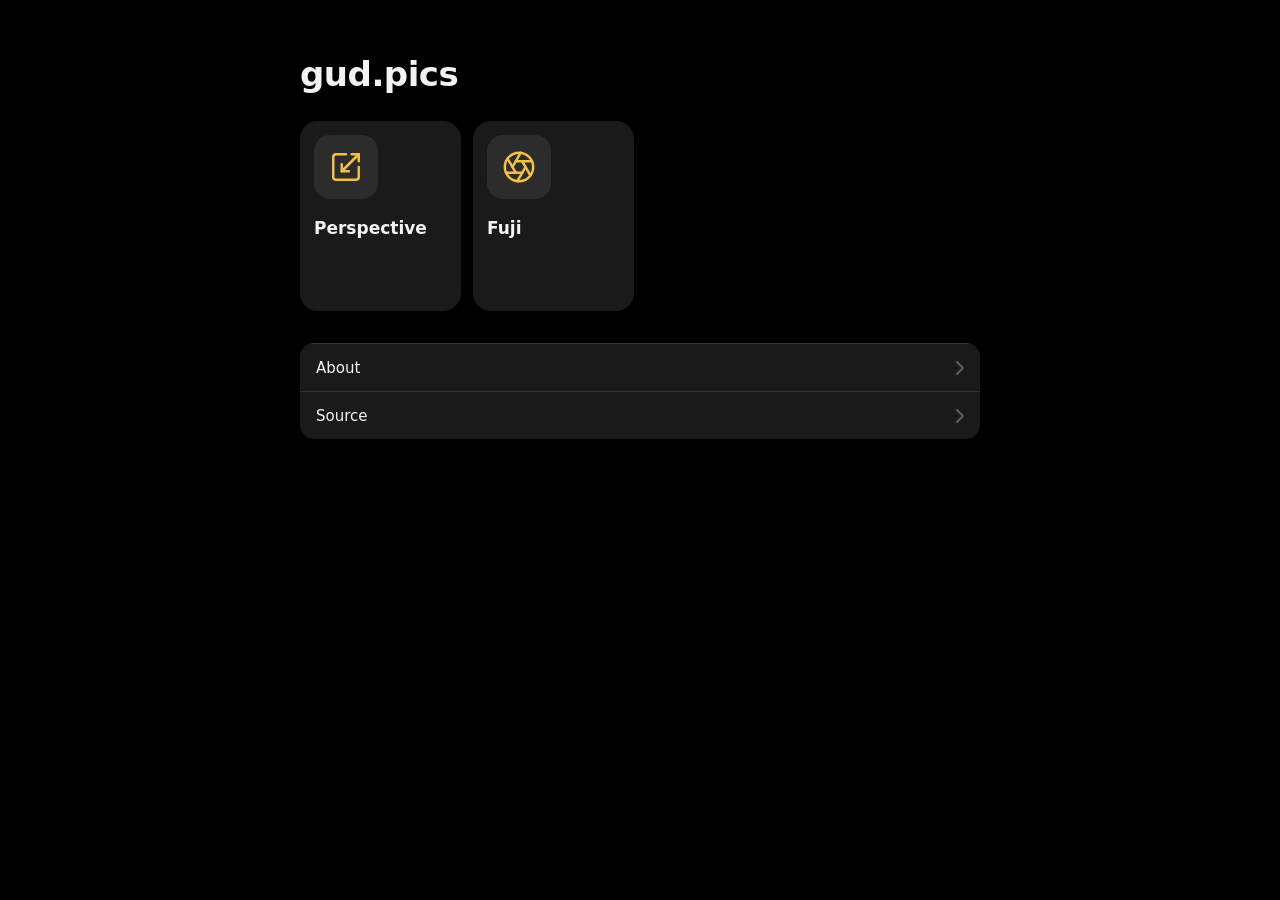
==== index.html @ 095ccbcb "Lucide glyphs for tool tiles and empty states" ====
<!doctype html>
<html lang="en">
<head>
  <meta charset="utf-8">
  <meta name="viewport" content="width=device-width, initial-scale=1, viewport-fit=cover">
  <script src="./viewport.js"></script>
  <meta name="theme-color" content="#000000">
  <meta name="description" content="Photo tools that run on your phone. Nothing is uploaded.">
  <meta name="apple-mobile-web-app-capable" content="yes">
  <meta name="mobile-web-app-capable" content="yes">
  <meta name="apple-mobile-web-app-status-bar-style" content="black-translucent">
  <meta name="apple-mobile-web-app-title" content="gud.pics">
  <link rel="manifest" href="./manifest.webmanifest">
  <link rel="icon" href="./assets/icon.svg" type="image/svg+xml">
  <link rel="apple-touch-icon" href="./assets/icon-192.png">
  <link rel="stylesheet" href="./style.css">
  <title>gud.pics</title>
</head>
<body>
  <main class="home">
    <h1 class="home-title">gud.pics</h1>

    <ul class="tools">
      <li>
        <a class="tool-card" href="./perspective">
          <span class="tool-glyph"><svg viewBox="0 0 24 24" fill="none" stroke="currentColor" stroke-width="1.75" stroke-linecap="round" stroke-linejoin="round" aria-hidden="true"><path d="M12 3H5a2 2 0 0 0-2 2v14a2 2 0 0 0 2 2h14a2 2 0 0 0 2-2v-7"/><path d="M14 15H9v-5"/><path d="M16 3h5v5"/><path d="M21 3 9 15"/></svg></span>
          <h2>Perspective</h2>
        </a>
      </li>
      <li>
        <a class="tool-card" href="./fuji">
          <span class="tool-glyph"><svg viewBox="0 0 24 24" fill="none" stroke="currentColor" stroke-width="1.75" stroke-linecap="round" stroke-linejoin="round" aria-hidden="true"><circle cx="12" cy="12" r="10"/><path d="m14.31 8 5.74 9.94"/><path d="M9.69 8h11.48"/><path d="m7.38 12 5.74-9.94"/><path d="M9.69 16 3.95 6.06"/><path d="M14.31 16H2.83"/><path d="m16.62 12-5.74 9.94"/></svg></span>
          <h2>Fuji</h2>
        </a>
      </li>
    </ul>

    <section class="list" aria-label="App">
      <div class="rows">
        <button class="row" id="install" hidden>Install<svg class="chev" width="8" height="14" viewBox="0 0 8 14" aria-hidden="true"><path d="M1 1l6 6-6 6" fill="none" stroke="currentColor" stroke-width="2" stroke-linecap="round" stroke-linejoin="round"/></svg></button>
        <button class="row" id="install-ios" hidden>Add to Home Screen<svg class="chev" width="8" height="14" viewBox="0 0 8 14" aria-hidden="true"><path d="M1 1l6 6-6 6" fill="none" stroke="currentColor" stroke-width="2" stroke-linecap="round" stroke-linejoin="round"/></svg></button>
        <button class="row" id="about">About<svg class="chev" width="8" height="14" viewBox="0 0 8 14" aria-hidden="true"><path d="M1 1l6 6-6 6" fill="none" stroke="currentColor" stroke-width="2" stroke-linecap="round" stroke-linejoin="round"/></svg></button>
        <a class="row" href="https://github.com/FelineStateMachine/gudpics" target="_blank" rel="noopener">Source<svg class="chev" width="8" height="14" viewBox="0 0 8 14" aria-hidden="true"><path d="M1 1l6 6-6 6" fill="none" stroke="currentColor" stroke-width="2" stroke-linecap="round" stroke-linejoin="round"/></svg></a>
      </div>
    </section>
  </main>

  <dialog id="info" class="sheet" aria-labelledby="info-title">
    <div class="sheet-body" tabindex="-1" autofocus>
      <div class="grabber"></div>
      <div class="sheet-head"><h2 id="info-title">About</h2><button class="sheet-close" id="close-info">Done</button></div>
      <p>Runs on your device. Nothing is uploaded. <span id="offline-status"></span></p>
      <p>Perspective: JPEG and PNG, up to 4 MP and 2560 px. Saved copies drop EXIF and color profiles.</p>
      <p>Fuji: RAF files are developed at half size. The film simulation looks are LUTs fitted from a Fujifilm camera's own output and approximate the camera, they are not Fujifilm's rendering.</p>
      <h3>Install</h3>
      <p id="install-help">iPhone: Safari, Share, Add to Home Screen. Android: Install app.</p>
      <h3>Credits</h3>
      <p>Built on darktable's perspective code and LibRaw, compiled to WebAssembly, with film simulation LUTs by Bastian Bechtold. Independent, not affiliated with darktable, LibRaw or Fujifilm.</p>
      <div class="links"><a href="https://github.com/FelineStateMachine/gudpics" target="_blank" rel="noopener">Source</a><a href="./NOTICE.md">Notice</a><a href="./LICENSES/AGPL-3.0.txt">AGPL</a><a href="./LICENSES/GPL-3.0.txt">GPL</a></div>
    </div>
  </dialog>

  <script type="module" src="./home.mjs"></script>
</body>
</html>
---- style.css ----
/* SPDX-License-Identifier: AGPL-3.0-or-later */

:root {
  color-scheme: dark;
  --bg: #000;
  --surface: #1a1a1a;
  --surface-2: #2c2c2c;
  --hairline: rgba(255,255,255,.12);
  --label: #f2f2f2;
  --label-2: #9b9b9b;
  --label-3: #5e5e5e;
  --tint: #f0c04a;
  --tint-ink: #1a1400;
  --danger: #ff6b5c;
  --track: rgba(255,255,255,.22);
  --radius: 14px;
  --nav-h: 48px;
  --safe-top: env(safe-area-inset-top, 0px);
  --safe-bottom: env(safe-area-inset-bottom, 0px);
  --safe-left: env(safe-area-inset-left, 0px);
  --safe-right: env(safe-area-inset-right, 0px);
  font-family: -apple-system, system-ui, "SF Pro Text", "Segoe UI", Roboto, sans-serif;
  font-size: 15px;
  line-height: 1.35;
  color: var(--label);
  background: var(--bg);
  font-synthesis: none;
  -webkit-text-size-adjust: 100%;
  text-size-adjust: 100%;
  -webkit-font-smoothing: antialiased;
}
* { box-sizing: border-box; }
html, body { margin: 0; height: 100%; background: var(--bg); overscroll-behavior: none; }
body { -webkit-tap-highlight-color: transparent; touch-action: manipulation; }
button, input, select { font: inherit; color: inherit; }
button { background: none; border: 0; padding: 0; margin: 0; cursor: pointer; border-radius: 8px; }
button:disabled { cursor: default; }
a { color: var(--tint); text-decoration: none; }
:focus-visible { outline: 2px solid var(--tint); outline-offset: 2px; }
[hidden] { display: none !important; }
svg { display: block; }
h1, h2, h3, p { margin: 0; }

/* ---------- Landing ---------- */

.home {
  min-height: 100%;
  padding: calc(var(--safe-top) + 24px) calc(var(--safe-right) + 20px) calc(var(--safe-bottom) + 32px) calc(var(--safe-left) + 20px);
  max-width: 720px;
  margin: 0 auto;
}
.home-title { font-size: 34px; font-weight: 700; letter-spacing: -.5px; line-height: 1.1; }
.home-lede { color: var(--label-2); margin-top: 6px; font-size: 15px; max-width: 32em; }
.tools {
  list-style: none; padding: 0;
  margin: 28px 0 0;
  display: grid;
  grid-template-columns: repeat(auto-fill, minmax(150px, 1fr));
  gap: 12px;
}
.tool-card {
  display: block;
  color: inherit;
  background: var(--surface);
  border-radius: 18px;
  padding: 14px 14px 16px;
  min-height: 190px;
  transition: transform .12s, background .12s;
}
.tool-card:active { transform: scale(.97); background: var(--surface-2); }
.tool-glyph { display: grid; place-items: center; width: 64px; height: 64px; border-radius: 16px; background: var(--surface-2); color: var(--tint); margin-bottom: 18px; }
.tool-glyph svg { width: 34px; height: 34px; }
.tool-card h2 { font-size: 17px; font-weight: 600; }
.tool-card p { font-size: 13px; color: var(--label-2); margin-top: 3px; }

.list { margin-top: 32px; }
.list-title { font-size: 13px; color: var(--label-2); padding: 0 4px 8px; }
.rows { background: var(--surface); border-radius: var(--radius); overflow: hidden; }
.row {
  display: flex; align-items: center; gap: 12px;
  width: 100%; min-height: 48px; padding: 0 16px;
  text-align: left; border-radius: 0;
  color: var(--label);
}
.row + .row { border-top: 1px solid var(--hairline); }
.rows .row:focus-visible { outline-offset: -3px; }
.row:active { background: var(--surface-2); }
.row .chev { margin-left: auto; color: var(--label-3); flex: none; }
.row-note { padding: 10px 4px 0; font-size: 12px; color: var(--label-3); }

/* ---------- Tool shell ---------- */

.tool-body { position: fixed; inset: 0; overflow: hidden; }
.tool {
  height: 100dvh;
  display: flex; flex-direction: column;
  padding-left: var(--safe-left); padding-right: var(--safe-right);
}
.nav {
  flex: none;
  height: calc(var(--nav-h) + var(--safe-top));
  padding-top: var(--safe-top);
  display: grid; grid-template-columns: 1fr auto 1fr; align-items: center;
  background: var(--surface);
}
.nav-title { text-align: center; font-size: 17px; font-weight: 600; }
.nav-btn {
  display: inline-flex; align-items: center; gap: 2px;
  height: var(--nav-h); padding: 0 14px;
  font-size: 17px; color: var(--tint);
}
.nav-btn:last-child { justify-self: end; }
.nav-btn:disabled { color: var(--label-3); }
.nav-btn:active:not(:disabled) { opacity: .5; }


.stage {
  flex: 1 1 0; min-height: 0; position: relative;
  display: flex; align-items: center; justify-content: center;
  background: var(--bg);
  -webkit-touch-callout: none; user-select: none; -webkit-user-select: none;
  touch-action: none;
}
.canvas-wrap { position: relative; max-width: 100%; max-height: 100%; display: flex; }
#canvas { display: block; max-width: 100%; max-height: 100%; width: auto; height: auto; object-fit: contain; }
#overlay { position: absolute; inset: 0; width: 100%; height: 100%; pointer-events: none; }
.tool[data-state="empty"] .canvas-wrap { display: none; }

.empty {
  position: absolute; inset: 16px;
  display: flex; flex-direction: column; align-items: center; justify-content: center; gap: 18px;
  border: 2px dashed var(--label-3); border-radius: 20px;
  color: var(--label-3);
  transition: border-color .15s, background .15s, color .15s;
}
.empty .plus { color: var(--tint); }
.empty:active, .empty.over { border-color: var(--tint); background: rgba(240,192,74,.06); color: var(--label-2); }
.empty:disabled { opacity: .4; }
.tool:not([data-state="empty"]) .empty { display: none; }

.hud { position: absolute; left: 12px; right: 12px; bottom: 12px; display: flex; align-items: center; justify-content: flex-end; gap: 10px; pointer-events: none; }
.tool[data-state="empty"] .hud { display: none; }
.compare {
  pointer-events: auto;
  width: 40px; height: 40px; border-radius: 50%;
  display: grid; place-items: center;
  background: rgba(20,20,20,.72); backdrop-filter: blur(10px); -webkit-backdrop-filter: blur(10px);
}
.compare[aria-pressed="true"] { background: var(--tint); color: var(--tint-ink); }
.compare:disabled { opacity: .35; }

.busy { position: absolute; inset: 0; display: grid; place-items: center; background: rgba(0,0,0,.45); }
.spinner { width: 24px; height: 24px; border: 2.5px solid rgba(255,255,255,.2); border-top-color: #fff; border-radius: 50%; animation: spin .8s linear infinite; }
@keyframes spin { to { transform: rotate(360deg); } }

/* ---------- Control panel ---------- */

.panel {
  flex: none;
  background: var(--surface);
  padding: 8px 16px calc(var(--safe-bottom) + 6px);
  display: flex; flex-direction: column; gap: 6px;
}
.toast {
  position: absolute; top: 12px; left: 50%; transform: translateX(-50%);
  max-width: calc(100% - 32px); padding: 8px 14px; border-radius: 10px;
  background: rgba(20,20,20,.85); backdrop-filter: blur(10px); -webkit-backdrop-filter: blur(10px);
  font-size: 13px; font-weight: 500; text-align: center; pointer-events: none;
}
.toast.error { color: var(--danger); }
.chip {
  pointer-events: auto; display: inline-flex; align-items: center; gap: 6px;
  height: 32px; padding: 0 12px; border-radius: 16px;
  background: rgba(20,20,20,.72); backdrop-filter: blur(10px); -webkit-backdrop-filter: blur(10px);
  font-size: 13px; font-weight: 500; color: var(--label); font-variant-numeric: tabular-nums;
}
.chip:active { opacity: .6; }
.tool:not([data-state="detected"]) .chip { display: none; }
.hud .chip { margin-right: auto; }

.primary {
  height: 48px; border-radius: 12px;
  background: var(--tint); color: var(--tint-ink);
  font-size: 16px; font-weight: 600;
  display: flex; align-items: center; justify-content: center; gap: 8px;
}
.primary:active:not(:disabled) { opacity: .8; }
.primary:disabled { background: var(--surface-2); color: var(--label-3); }
.tool[data-state="detected"] .primary { display: none; }

.segment {
  display: grid; grid-auto-flow: column; grid-auto-columns: 1fr;
  height: 40px; padding: 2px; border-radius: 10px; background: var(--surface-2);
}
.segment button { border-radius: 8px; display: grid; place-items: center; color: var(--label-2); }
.segment svg { width: 28px; height: 28px; fill: none; stroke: currentColor; stroke-width: 1.6; stroke-linecap: round; stroke-linejoin: round; }
.segment button[aria-pressed="true"] { background: #4a4a4a; color: var(--label); box-shadow: 0 1px 3px rgba(0,0,0,.4); }
.segment button:disabled { color: var(--label-3); }
.tool:not([data-state="detected"]) .segment { display: none; }

.slider { display: grid; grid-template-columns: 1fr auto; align-items: center; font-size: 14px; }
.slider label { color: var(--label); display: flex; align-items: center; }
.slider output { color: var(--label-2); font-variant-numeric: tabular-nums; font-size: 13px; }
.slider input { grid-column: 1 / -1; }
.slider.disabled { color: var(--label-3); }
.slider.disabled output { color: var(--label-3); }
input[type=range] {
  -webkit-appearance: none; appearance: none;
  width: 100%; height: 36px; margin: 0; background: transparent; cursor: pointer;
}
input[type=range]:disabled { cursor: default; opacity: .4; }
input[type=range]::-webkit-slider-runnable-track { height: 3px; border-radius: 2px; background: var(--track); }
input[type=range]::-webkit-slider-thumb {
  -webkit-appearance: none; width: 26px; height: 26px; margin-top: -11.5px;
  border-radius: 50%; background: #fff; box-shadow: 0 1px 4px rgba(0,0,0,.5);
}
input[type=range]::-moz-range-track { height: 3px; border-radius: 2px; background: var(--track); }
input[type=range]::-moz-range-thumb { width: 26px; height: 26px; border: 0; border-radius: 50%; background: #fff; box-shadow: 0 1px 4px rgba(0,0,0,.5); }
.slider.centered { position: relative; }
.slider.centered::after {
  content: ""; position: absolute; left: 50%; bottom: 14px; width: 2px; height: 8px;
  transform: translateX(-50%); background: var(--track); border-radius: 1px; pointer-events: none;
}

.toolbar {
  display: grid; grid-auto-flow: column; grid-auto-columns: 1fr;
  margin: 4px -8px 0;
}
.tb { display: grid; place-items: center; height: 50px; color: var(--label-2); }
.tb:active:not(:disabled) { opacity: .5; }
.tb:disabled { color: var(--label-3); }
.tb[aria-pressed="true"]:not(:disabled) { color: var(--tint); }
.tb svg { width: 26px; height: 26px; }

/* ---------- Fuji ---------- */

#photo { display: block; max-width: 100%; max-height: 100%; width: auto; height: auto; object-fit: contain; }
.chips { display: flex; gap: 8px; overflow-x: auto; scrollbar-width: none; padding: 4px 16px; margin: 0 -16px; -webkit-overflow-scrolling: touch; scroll-snap-type: x proximity; }
.chips::-webkit-scrollbar { display: none; }
.chip-btn { flex: none; height: 36px; padding: 0 14px; border-radius: 18px; background: var(--surface-2); font-size: 14px; font-weight: 500; color: var(--label); white-space: nowrap; scroll-snap-align: center; }
.chip-btn[aria-checked="true"] { background: var(--tint); color: var(--tint-ink); font-weight: 600; }
.chip-btn:disabled { color: var(--label-3); }
.chip-btn:active:not(:disabled) { opacity: .7; }
.tool[data-state="empty"] .chips { opacity: .4; }

/* ---------- Sheets ---------- */

dialog.sheet {
  position: fixed; inset: auto 0 0 0; margin: 0; padding: 0;
  width: 100%; max-width: none; max-height: 85dvh;
  border: 0; border-radius: 16px 16px 0 0;
  background: var(--surface); color: var(--label);
  overflow: auto; overscroll-behavior: contain;
}
dialog.sheet::backdrop { background: rgba(0,0,0,.55); }
dialog.sheet[open] { animation: rise .26s cubic-bezier(.2,.8,.2,1); }
@keyframes rise { from { transform: translateY(40px); opacity: 0; } }
.sheet-body { padding: 10px 20px calc(var(--safe-bottom) + 16px); outline: none; }
.grabber { width: 36px; height: 5px; border-radius: 3px; background: var(--label-3); margin: 0 auto 10px; }
.sheet-head { display: flex; align-items: center; justify-content: space-between; min-height: 40px; }
.sheet-head h2 { font-size: 20px; font-weight: 700; }
.sheet-close { height: 36px; padding: 0 4px; color: var(--tint); font-size: 16px; font-weight: 600; }
.sheet p { font-size: 15px; line-height: 1.5; color: var(--label-2); margin-top: 12px; }
.sheet h3 { font-size: 15px; font-weight: 600; margin-top: 20px; }
.sheet .links { margin-top: 20px; display: flex; flex-wrap: wrap; gap: 8px 18px; font-size: 15px; }

.actions { margin-top: 10px; }
.actions .rows { background: var(--surface-2); }
.actions .row { justify-content: center; font-size: 17px; color: var(--tint); }
.actions .row[aria-checked="true"] { font-weight: 600; }
.actions .row .check { margin-left: auto; visibility: hidden; }
.actions .row[aria-checked="true"] .check { visibility: visible; }
.actions .cancel { margin-top: 8px; width: 100%; height: 50px; border-radius: var(--radius); background: var(--surface-2); font-size: 17px; font-weight: 600; color: var(--label); }
.actions .cancel:active { background: #383838; }
.actions .row:active { background: #383838; }
.action-title { text-align: center; font-size: 13px; color: var(--label-2); padding: 8px 0 12px; }

.switch-row { display: flex; align-items: center; justify-content: space-between; min-height: 44px; font-size: 15px; }
.switch { position: relative; width: 51px; height: 31px; -webkit-appearance: none; appearance: none; margin: 0; border-radius: 16px; background: var(--surface-2); transition: background .2s; cursor: pointer; }
.switch::after { content: ""; position: absolute; top: 2px; left: 2px; width: 27px; height: 27px; border-radius: 50%; background: #fff; box-shadow: 0 2px 6px rgba(0,0,0,.4); transition: transform .2s; }
.switch:checked { background: var(--tint); }
.switch:checked::after { transform: translateX(20px); }

.legend { display: grid; grid-template-columns: 1fr 1fr; gap: 10px 12px; margin: 14px 0 6px; font-size: 13px; color: var(--label-2); }
.legend span { display: flex; align-items: center; gap: 8px; }
.legend i { display: block; width: 18px; height: 3px; border-radius: 2px; }
.lv { background: #6af074; } .lh { background: #5e9dff; } .lr { background: #ff706b; } .ly { background: #ffe15c; } .lg { background: #8d979a; }
.counts { font-size: 13px; color: var(--label-2); font-variant-numeric: tabular-nums; margin-top: 6px; }

/* ---------- Wide screens ---------- */

@media (min-width: 840px) {
  .home { padding-top: 56px; }
  .tool { display: grid; grid-template-columns: minmax(0, 1fr) 340px; grid-template-rows: auto minmax(0, 1fr); }
  .nav { grid-column: 1 / -1; }
  .stage { padding: 24px; }
  .panel { border-left: 1px solid var(--hairline); padding: 16px 20px; gap: 12px; justify-content: flex-end; }
  .toolbar { margin-top: 8px; }
  dialog.sheet { inset: 0; margin: auto; width: min(440px, calc(100% - 32px)); border-radius: 16px; }
  dialog.sheet[open] { animation-name: pop; }
  @keyframes pop { from { transform: scale(.96); opacity: 0; } }
  .grabber { display: none; }
  .sheet-body { padding: 18px 22px 22px; }
}
@media (hover: hover) {
  .tool-card:hover { background: var(--surface-2); }
  .row:hover, .tb:hover:not(:disabled) { background: rgba(255,255,255,.05); }
  .nav-btn:hover:not(:disabled), .sheet-close:hover { opacity: .8; }
}
@media (prefers-reduced-motion: reduce) {
  *, ::after { transition: none !important; animation-duration: .01s !important; }
  .spinner { animation-duration: 1.5s !important; }
}
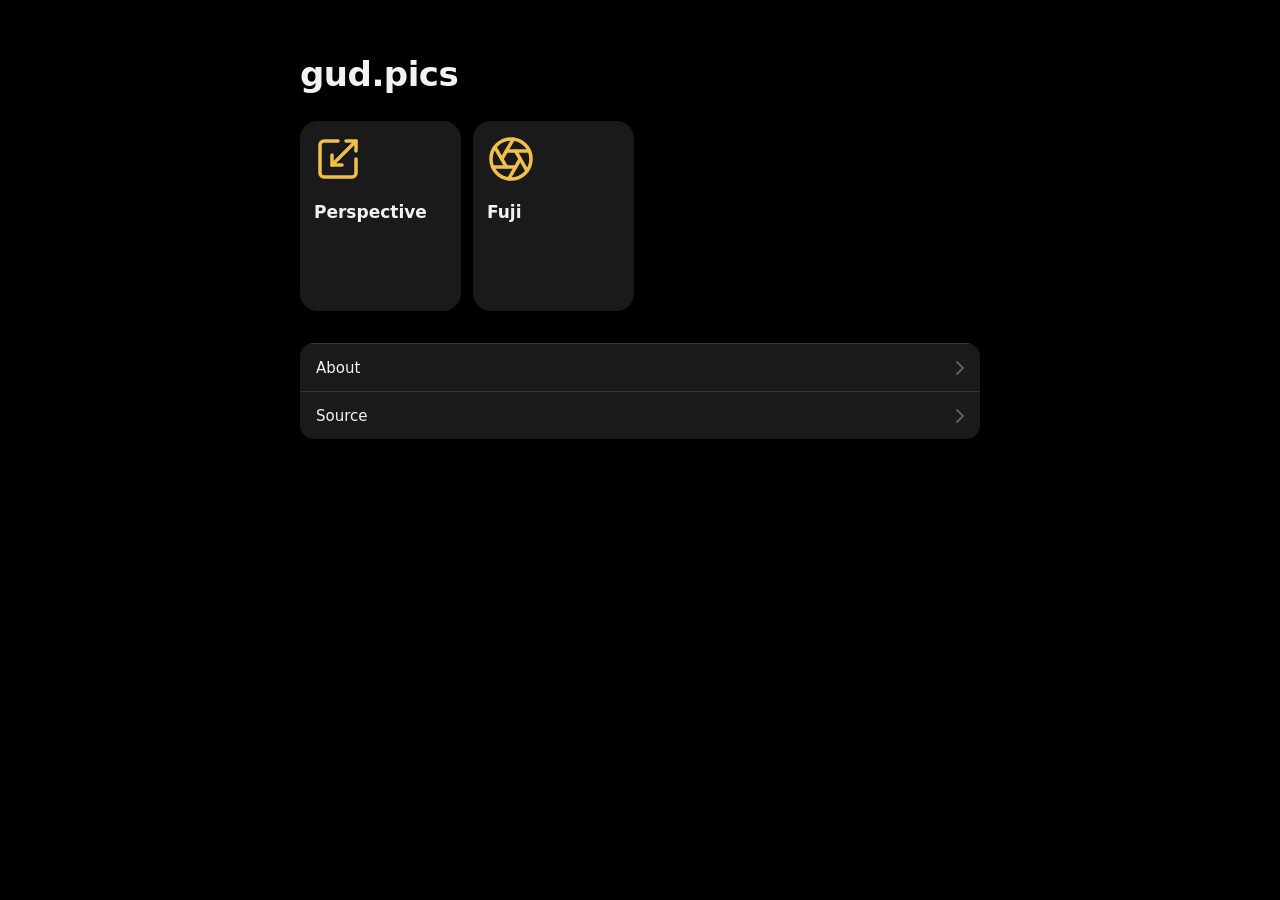
==== commit dfb1f90c: "Never ship viewport-fit=cover to Android; add it on iOS at load" ====
--- a/index.html
+++ b/index.html
@@ -2,7 +2,7 @@
 <html lang="en">
 <head>
   <meta charset="utf-8">
-  <meta name="viewport" content="width=device-width, initial-scale=1, viewport-fit=cover">
+  <meta name="viewport" content="width=device-width, initial-scale=1">
   <script src="./viewport.js"></script>
   <meta name="theme-color" content="#000000">
   <meta name="description" content="Photo tools that run on your phone. Nothing is uploaded.">
--- a/style.css
+++ b/style.css
@@ -68,8 +68,8 @@
   transition: transform .12s, background .12s;
 }
 .tool-card:active { transform: scale(.97); background: var(--surface-2); }
-.tool-glyph { display: grid; place-items: center; width: 64px; height: 64px; border-radius: 16px; background: var(--surface-2); color: var(--tint); margin-bottom: 18px; }
-.tool-glyph svg { width: 34px; height: 34px; }
+.tool-glyph { display: block; color: var(--tint); margin-bottom: 18px; }
+.tool-glyph svg { width: 48px; height: 48px; }
 .tool-card h2 { font-size: 17px; font-weight: 600; }
 .tool-card p { font-size: 13px; color: var(--label-2); margin-top: 3px; }
 
@@ -121,8 +121,8 @@
   -webkit-touch-callout: none; user-select: none; -webkit-user-select: none;
   touch-action: none;
 }
-.canvas-wrap { position: relative; max-width: 100%; max-height: 100%; display: flex; }
-#canvas { display: block; max-width: 100%; max-height: 100%; width: auto; height: auto; object-fit: contain; }
+.canvas-wrap { position: relative; }
+#canvas { display: block; }
 #overlay { position: absolute; inset: 0; width: 100%; height: 100%; pointer-events: none; }
 .tool[data-state="empty"] .canvas-wrap { display: none; }
 
@@ -234,7 +234,7 @@
 
 /* ---------- Fuji ---------- */
 
-#photo { display: block; max-width: 100%; max-height: 100%; width: auto; height: auto; object-fit: contain; }
+#photo { display: block; }
 .chips { display: flex; gap: 8px; overflow-x: auto; scrollbar-width: none; padding: 4px 16px; margin: 0 -16px; -webkit-overflow-scrolling: touch; scroll-snap-type: x proximity; }
 .chips::-webkit-scrollbar { display: none; }
 .chip-btn { flex: none; height: 36px; padding: 0 14px; border-radius: 18px; background: var(--surface-2); font-size: 14px; font-weight: 500; color: var(--label); white-space: nowrap; scroll-snap-align: center; }
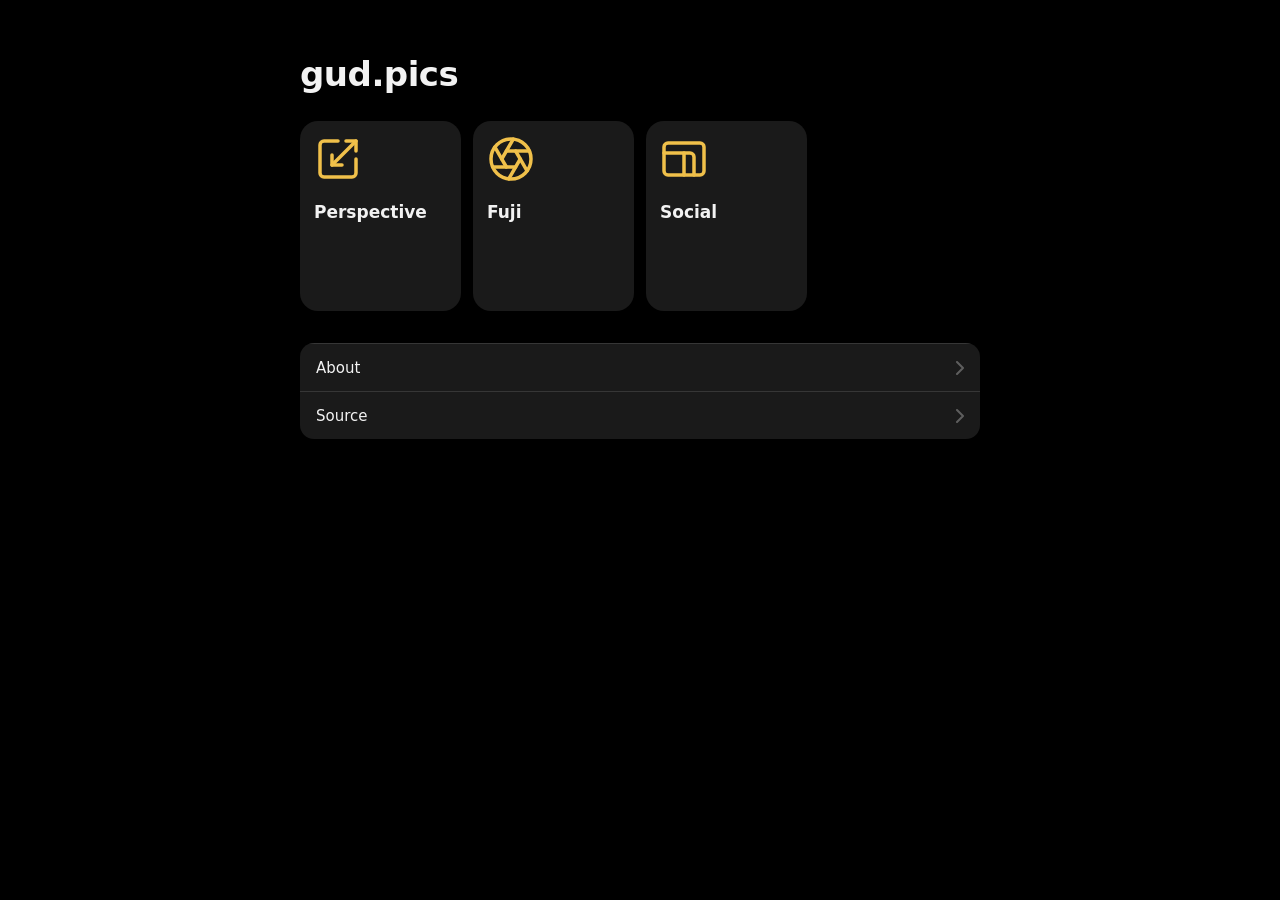
==== commit 5bfdae4e: "Social tool: post formats, crop or pad, frame, vignette, grain; share opens inside the tap with a pr" ====
--- a/index.html
+++ b/index.html
@@ -33,6 +33,12 @@
           <h2>Fuji</h2>
         </a>
       </li>
+      <li>
+        <a class="tool-card" href="./social">
+          <span class="tool-glyph"><svg viewBox="0 0 24 24" fill="none" stroke="currentColor" stroke-width="1.75" stroke-linecap="round" stroke-linejoin="round" aria-hidden="true"><rect width="20" height="16" x="2" y="4" rx="2"/><path d="M12 9v11"/><path d="M2 9h13a2 2 0 0 1 2 2v9"/></svg></span>
+          <h2>Social</h2>
+        </a>
+      </li>
     </ul>
 
     <section class="list" aria-label="App">
--- a/style.css
+++ b/style.css
@@ -92,7 +92,7 @@
 
 .tool-body { position: fixed; inset: 0; overflow: hidden; }
 .tool {
-  height: 100dvh;
+  height: 100%; height: var(--app-height, 100%);
   display: flex; flex-direction: column;
   padding-left: var(--safe-left); padding-right: var(--safe-right);
 }
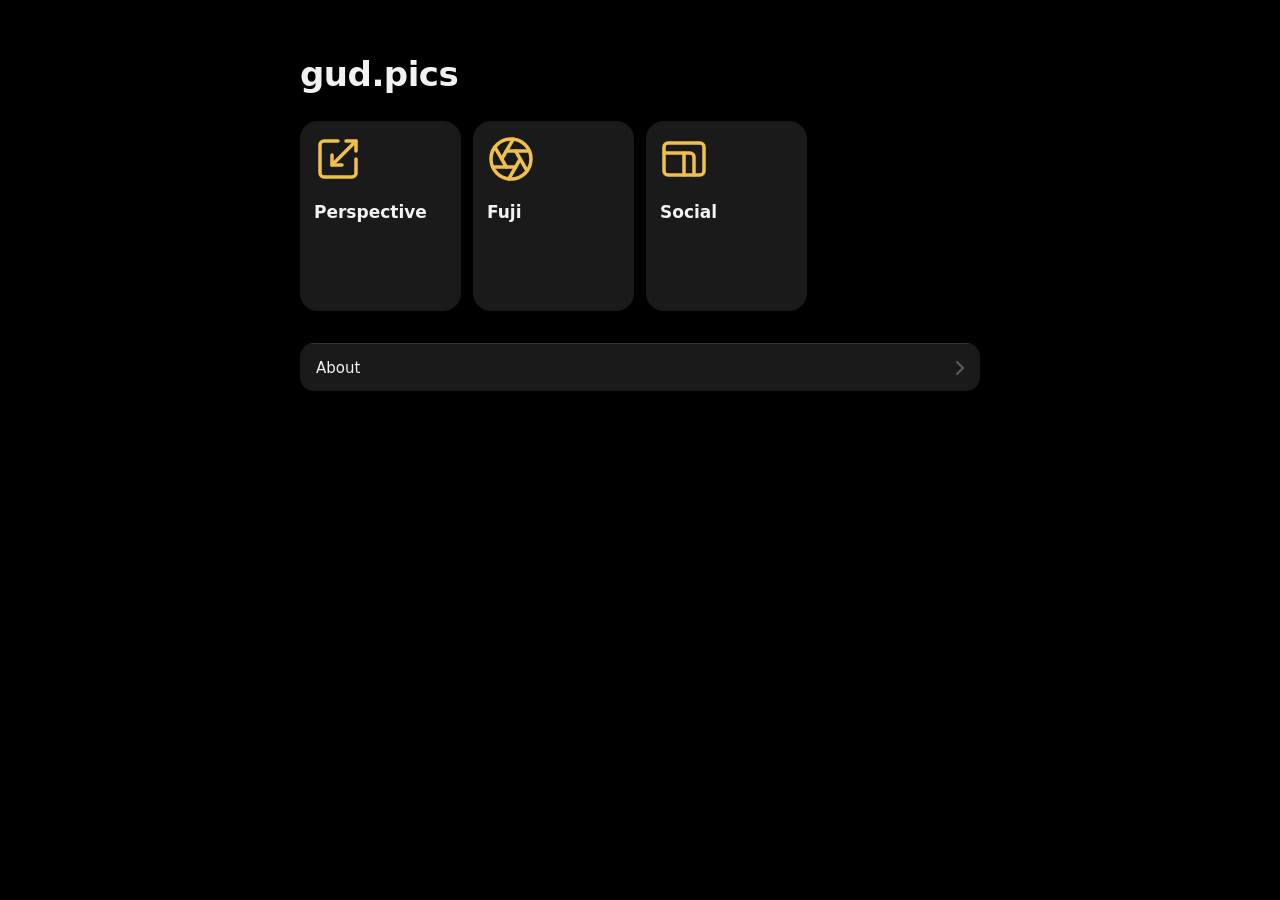
==== commit f41a40e3: "Landing: drop Source row, trim About to the top level" ====
--- a/index.html
+++ b/index.html
@@ -2,7 +2,7 @@
 <html lang="en">
 <head>
   <meta charset="utf-8">
-  <meta name="viewport" content="width=device-width, initial-scale=1">
+  <meta name="viewport" content="width=device-width, initial-scale=1, maximum-scale=1, user-scalable=no">
   <script src="./viewport.js"></script>
   <meta name="theme-color" content="#000000">
   <meta name="description" content="Photo tools that run on your phone. Nothing is uploaded.">
@@ -46,7 +46,6 @@
         <button class="row" id="install" hidden>Install<svg class="chev" width="8" height="14" viewBox="0 0 8 14" aria-hidden="true"><path d="M1 1l6 6-6 6" fill="none" stroke="currentColor" stroke-width="2" stroke-linecap="round" stroke-linejoin="round"/></svg></button>
         <button class="row" id="install-ios" hidden>Add to Home Screen<svg class="chev" width="8" height="14" viewBox="0 0 8 14" aria-hidden="true"><path d="M1 1l6 6-6 6" fill="none" stroke="currentColor" stroke-width="2" stroke-linecap="round" stroke-linejoin="round"/></svg></button>
         <button class="row" id="about">About<svg class="chev" width="8" height="14" viewBox="0 0 8 14" aria-hidden="true"><path d="M1 1l6 6-6 6" fill="none" stroke="currentColor" stroke-width="2" stroke-linecap="round" stroke-linejoin="round"/></svg></button>
-        <a class="row" href="https://github.com/FelineStateMachine/gudpics" target="_blank" rel="noopener">Source<svg class="chev" width="8" height="14" viewBox="0 0 8 14" aria-hidden="true"><path d="M1 1l6 6-6 6" fill="none" stroke="currentColor" stroke-width="2" stroke-linecap="round" stroke-linejoin="round"/></svg></a>
       </div>
     </section>
   </main>
@@ -55,13 +54,11 @@
     <div class="sheet-body" tabindex="-1" autofocus>
       <div class="grabber"></div>
       <div class="sheet-head"><h2 id="info-title">About</h2><button class="sheet-close" id="close-info">Done</button></div>
-      <p>Runs on your device. Nothing is uploaded. <span id="offline-status"></span></p>
-      <p>Perspective: JPEG and PNG, up to 4 MP and 2560 px. Saved copies drop EXIF and color profiles.</p>
-      <p>Fuji: RAF files are developed at half size. The film simulation looks are LUTs fitted from a Fujifilm camera's own output and approximate the camera, they are not Fujifilm's rendering.</p>
+      <p>Small photo tools that run on your device. Nothing is uploaded. <span id="offline-status"></span></p>
       <h3>Install</h3>
       <p id="install-help">iPhone: Safari, Share, Add to Home Screen. Android: Install app.</p>
-      <h3>Credits</h3>
-      <p>Built on darktable's perspective code and LibRaw, compiled to WebAssembly, with film simulation LUTs by Bastian Bechtold. Independent, not affiliated with darktable, LibRaw or Fujifilm.</p>
+      <h3>Open source</h3>
+      <p>AGPL. Built on darktable, LibRaw and other open projects, credited in the notice. Independent, not affiliated with any camera maker.</p>
       <div class="links"><a href="https://github.com/FelineStateMachine/gudpics" target="_blank" rel="noopener">Source</a><a href="./NOTICE.md">Notice</a><a href="./LICENSES/AGPL-3.0.txt">AGPL</a><a href="./LICENSES/GPL-3.0.txt">GPL</a></div>
     </div>
   </dialog>
--- a/style.css
+++ b/style.css
@@ -31,7 +31,13 @@
 }
 * { box-sizing: border-box; }
 html, body { margin: 0; height: 100%; background: var(--bg); overscroll-behavior: none; }
-body { -webkit-tap-highlight-color: transparent; touch-action: manipulation; }
+/* Nothing on these pages is meant to be selected, dragged or zoomed. */
+body { -webkit-tap-highlight-color: transparent; touch-action: pan-y; user-select: none; -webkit-user-select: none; -webkit-touch-callout: none; }
+img, canvas, svg { -webkit-user-drag: none; user-drag: none; }
+.tool-body { touch-action: none; }
+.chips { touch-action: pan-x; }
+input[type=range] { touch-action: none; }
+dialog.sheet { touch-action: pan-y; }
 button, input, select { font: inherit; color: inherit; }
 button { background: none; border: 0; padding: 0; margin: 0; cursor: pointer; border-radius: 8px; }
 button:disabled { cursor: default; }
@@ -118,7 +124,6 @@
   flex: 1 1 0; min-height: 0; position: relative;
   display: flex; align-items: center; justify-content: center;
   background: var(--bg);
-  -webkit-touch-callout: none; user-select: none; -webkit-user-select: none;
   touch-action: none;
 }
 .canvas-wrap { position: relative; }
@@ -242,6 +247,10 @@
 .chip-btn:disabled { color: var(--label-3); }
 .chip-btn:active:not(:disabled) { opacity: .7; }
 .tool[data-state="empty"] .chips { opacity: .4; }
+.chips-sticky { position: relative; padding-right: 0; }
+.chip-list { display: flex; gap: 8px; align-items: center; padding-right: 56px; }
+.chip-group { flex: none; font-size: 12px; color: var(--label-2); padding: 0 2px 0 8px; }
+.chip-pin { position: sticky; right: 0; margin-left: auto; width: 44px; padding: 0; display: grid; place-items: center; background: var(--surface-2); box-shadow: 0 0 0 8px var(--surface), -20px 0 12px -4px var(--surface); }
 
 /* ---------- Sheets ---------- */
 
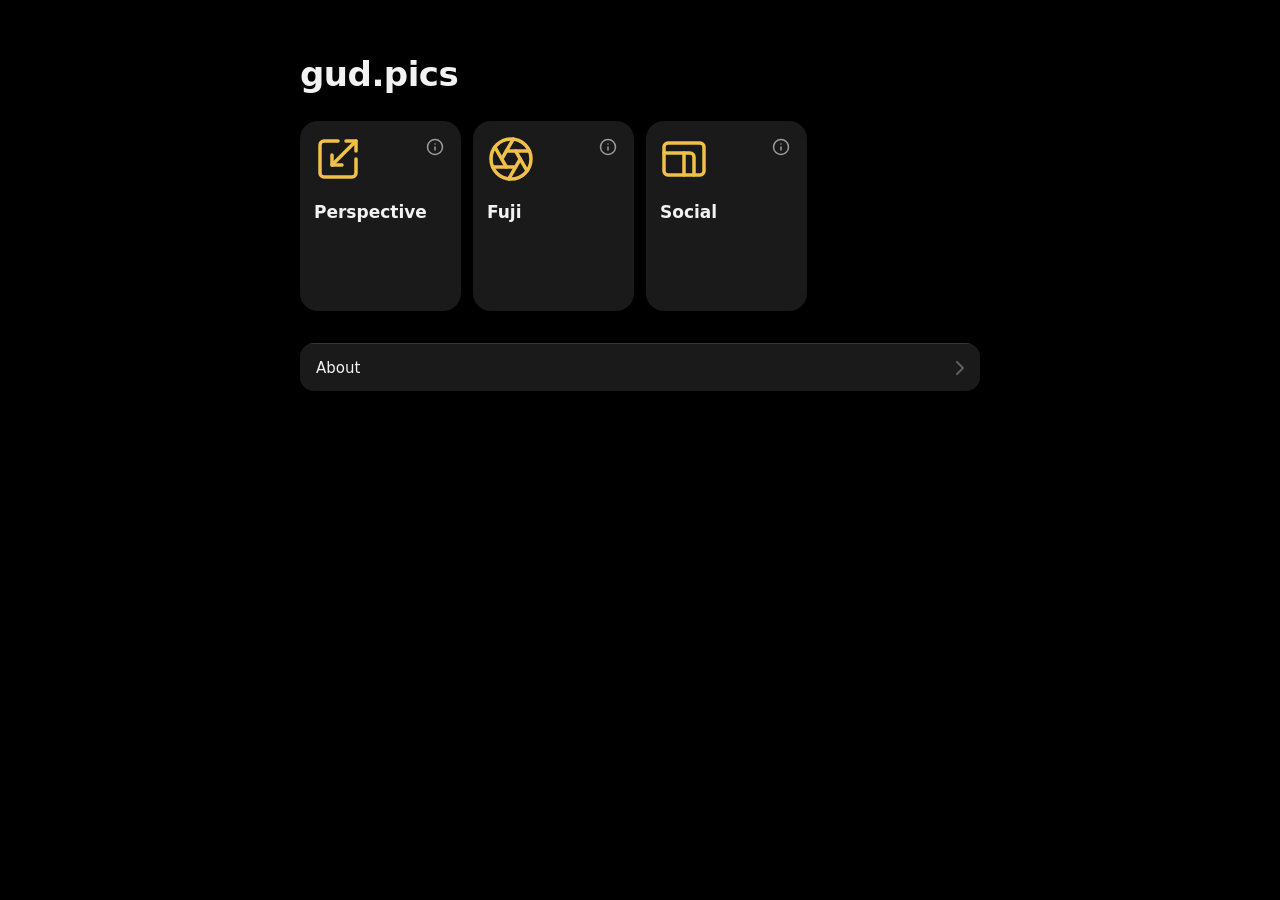
==== commit 934d0b53: "Landing: info button and details sheet per tool card" ====
--- a/index.html
+++ b/index.html
@@ -21,20 +21,23 @@
     <h1 class="home-title">gud.pics</h1>
 
     <ul class="tools">
-      <li>
-        <a class="tool-card" href="./perspective">
+      <li class="tool-card">
+        <button class="tool-info" data-info="perspective" aria-label="About Perspective"><svg width="18" height="18" viewBox="0 0 24 24" fill="none" stroke="currentColor" stroke-width="2" stroke-linecap="round" stroke-linejoin="round" aria-hidden="true"><circle cx="12" cy="12" r="10"/><path d="M12 16v-4"/><path d="M12 8h.01"/></svg></button>
+        <a class="tool-link" href="./perspective">
           <span class="tool-glyph"><svg viewBox="0 0 24 24" fill="none" stroke="currentColor" stroke-width="1.75" stroke-linecap="round" stroke-linejoin="round" aria-hidden="true"><path d="M12 3H5a2 2 0 0 0-2 2v14a2 2 0 0 0 2 2h14a2 2 0 0 0 2-2v-7"/><path d="M14 15H9v-5"/><path d="M16 3h5v5"/><path d="M21 3 9 15"/></svg></span>
           <h2>Perspective</h2>
         </a>
       </li>
-      <li>
-        <a class="tool-card" href="./fuji">
+      <li class="tool-card">
+        <button class="tool-info" data-info="fuji" aria-label="About Fuji"><svg width="18" height="18" viewBox="0 0 24 24" fill="none" stroke="currentColor" stroke-width="2" stroke-linecap="round" stroke-linejoin="round" aria-hidden="true"><circle cx="12" cy="12" r="10"/><path d="M12 16v-4"/><path d="M12 8h.01"/></svg></button>
+        <a class="tool-link" href="./fuji">
           <span class="tool-glyph"><svg viewBox="0 0 24 24" fill="none" stroke="currentColor" stroke-width="1.75" stroke-linecap="round" stroke-linejoin="round" aria-hidden="true"><circle cx="12" cy="12" r="10"/><path d="m14.31 8 5.74 9.94"/><path d="M9.69 8h11.48"/><path d="m7.38 12 5.74-9.94"/><path d="M9.69 16 3.95 6.06"/><path d="M14.31 16H2.83"/><path d="m16.62 12-5.74 9.94"/></svg></span>
           <h2>Fuji</h2>
         </a>
       </li>
-      <li>
-        <a class="tool-card" href="./social">
+      <li class="tool-card">
+        <button class="tool-info" data-info="social" aria-label="About Social"><svg width="18" height="18" viewBox="0 0 24 24" fill="none" stroke="currentColor" stroke-width="2" stroke-linecap="round" stroke-linejoin="round" aria-hidden="true"><circle cx="12" cy="12" r="10"/><path d="M12 16v-4"/><path d="M12 8h.01"/></svg></button>
+        <a class="tool-link" href="./social">
           <span class="tool-glyph"><svg viewBox="0 0 24 24" fill="none" stroke="currentColor" stroke-width="1.75" stroke-linecap="round" stroke-linejoin="round" aria-hidden="true"><rect width="20" height="16" x="2" y="4" rx="2"/><path d="M12 9v11"/><path d="M2 9h13a2 2 0 0 1 2 2v9"/></svg></span>
           <h2>Social</h2>
         </a>
@@ -50,6 +53,13 @@
     </section>
   </main>
 
+  <dialog id="tool-sheet" class="sheet" aria-labelledby="tool-title">
+    <div class="sheet-body" tabindex="-1" autofocus>
+      <div class="grabber"></div>
+      <div class="sheet-head"><h2 id="tool-title"></h2><button class="sheet-close" data-close>Done</button></div>
+      <div id="tool-text"></div>
+    </div>
+  </dialog>
   <dialog id="info" class="sheet" aria-labelledby="info-title">
     <div class="sheet-body" tabindex="-1" autofocus>
       <div class="grabber"></div>
--- a/style.css
+++ b/style.css
@@ -65,18 +65,20 @@
   gap: 12px;
 }
 .tool-card {
-  display: block;
-  color: inherit;
+  position: relative;
   background: var(--surface);
   border-radius: 18px;
-  padding: 14px 14px 16px;
   min-height: 190px;
   transition: transform .12s, background .12s;
 }
 .tool-card:active { transform: scale(.97); background: var(--surface-2); }
+.tool-link { display: block; color: inherit; padding: 14px 14px 16px; min-height: 190px; border-radius: 18px; }
+.tool-info { position: absolute; top: 6px; right: 6px; width: 40px; height: 40px; display: grid; place-items: center; color: var(--label-2); border-radius: 50%; }
+.tool-info:active { color: var(--label); }
 .tool-glyph { display: block; color: var(--tint); margin-bottom: 18px; }
 .tool-glyph svg { width: 48px; height: 48px; }
 .tool-card h2 { font-size: 17px; font-weight: 600; }
+#tool-text p { font-size: 15px; line-height: 1.5; color: var(--label-2); margin-top: 12px; }
 .tool-card p { font-size: 13px; color: var(--label-2); margin-top: 3px; }
 
 .list { margin-top: 32px; }
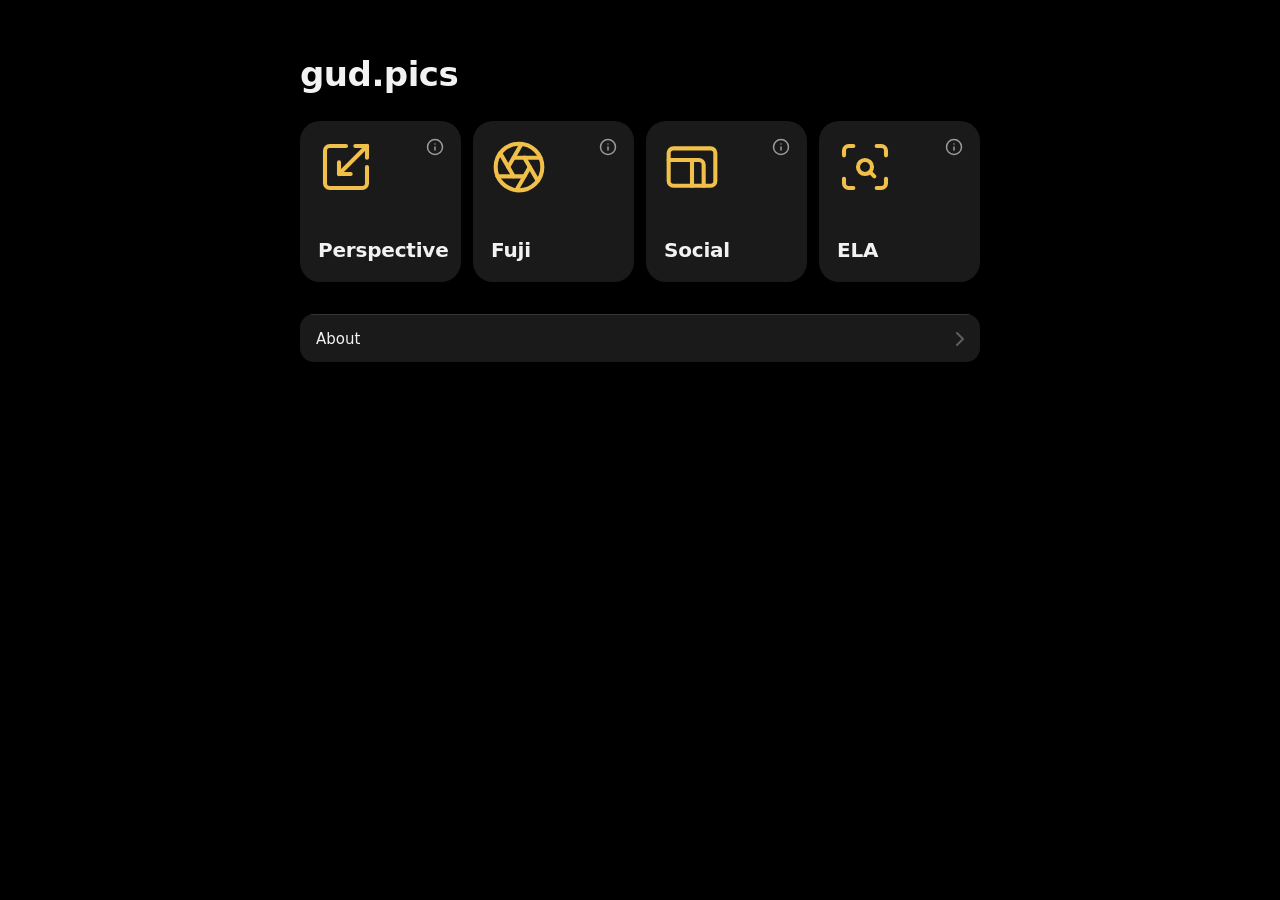
==== commit 09378f89: "ELA tool: live error level analysis with quality and amplify, JPEG quality estimate, PNG export" ====
--- a/index.html
+++ b/index.html
@@ -42,6 +42,13 @@
           <h2>Social</h2>
         </a>
       </li>
+      <li class="tool-card">
+        <button class="tool-info" data-info="ela" aria-label="About ELA"><svg width="18" height="18" viewBox="0 0 24 24" fill="none" stroke="currentColor" stroke-width="2" stroke-linecap="round" stroke-linejoin="round" aria-hidden="true"><circle cx="12" cy="12" r="10"/><path d="M12 16v-4"/><path d="M12 8h.01"/></svg></button>
+        <a class="tool-link" href="./ela">
+          <span class="tool-glyph"><svg viewBox="0 0 24 24" fill="none" stroke="currentColor" stroke-width="1.75" stroke-linecap="round" stroke-linejoin="round" aria-hidden="true"><path d="M3 7V5a2 2 0 0 1 2-2h2"/><path d="M17 3h2a2 2 0 0 1 2 2v2"/><path d="M21 17v2a2 2 0 0 1-2 2h-2"/><path d="M7 21H5a2 2 0 0 1-2-2v-2"/><circle cx="12" cy="12" r="3"/><path d="m16 16-1.9-1.9"/></svg></span>
+          <h2>ELA</h2>
+        </a>
+      </li>
     </ul>
 
     <section class="list" aria-label="App">
--- a/style.css
+++ b/style.css
@@ -67,17 +67,17 @@
 .tool-card {
   position: relative;
   background: var(--surface);
-  border-radius: 18px;
-  min-height: 190px;
+  border-radius: 20px;
+  aspect-ratio: 1;
   transition: transform .12s, background .12s;
 }
 .tool-card:active { transform: scale(.97); background: var(--surface-2); }
-.tool-link { display: block; color: inherit; padding: 14px 14px 16px; min-height: 190px; border-radius: 18px; }
+.tool-link { display: flex; flex-direction: column; justify-content: space-between; height: 100%; color: inherit; padding: 18px; border-radius: 20px; }
 .tool-info { position: absolute; top: 6px; right: 6px; width: 40px; height: 40px; display: grid; place-items: center; color: var(--label-2); border-radius: 50%; }
 .tool-info:active { color: var(--label); }
-.tool-glyph { display: block; color: var(--tint); margin-bottom: 18px; }
-.tool-glyph svg { width: 48px; height: 48px; }
-.tool-card h2 { font-size: 17px; font-weight: 600; }
+.tool-glyph { display: block; color: var(--tint); }
+.tool-glyph svg { width: 56px; height: 56px; }
+.tool-card h2 { font-size: 20px; font-weight: 600; letter-spacing: -.2px; }
 #tool-text p { font-size: 15px; line-height: 1.5; color: var(--label-2); margin-top: 12px; }
 .tool-card p { font-size: 13px; color: var(--label-2); margin-top: 3px; }
 
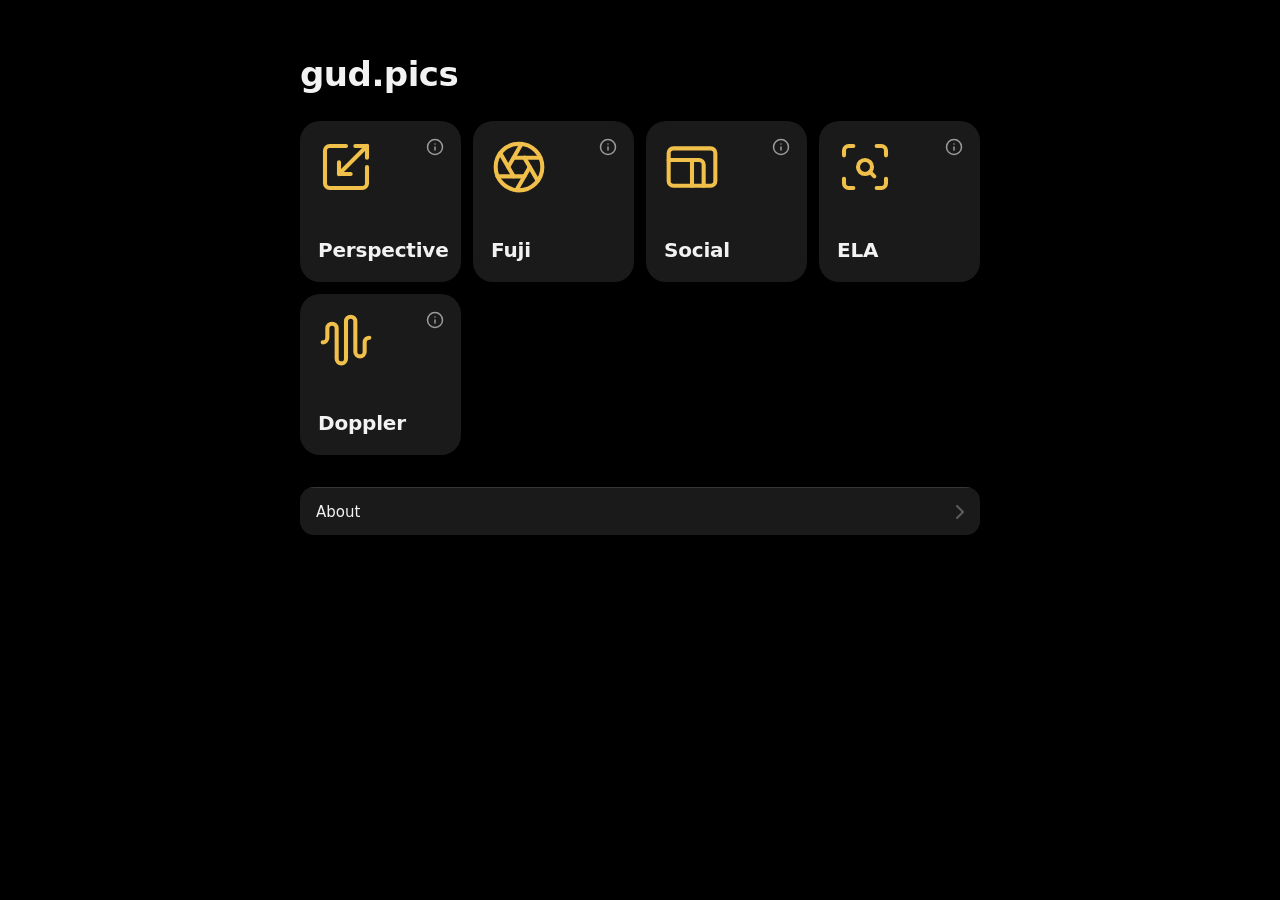
==== commit 5b153f0f: "Doppler tool: whitened low-band spectrogram of a video's sound with aircraft flyovers detected and m" ====
--- a/index.html
+++ b/index.html
@@ -49,6 +49,13 @@
           <h2>ELA</h2>
         </a>
       </li>
+      <li class="tool-card">
+        <button class="tool-info" data-info="doppler" aria-label="About Doppler"><svg width="18" height="18" viewBox="0 0 24 24" fill="none" stroke="currentColor" stroke-width="2" stroke-linecap="round" stroke-linejoin="round" aria-hidden="true"><circle cx="12" cy="12" r="10"/><path d="M12 16v-4"/><path d="M12 8h.01"/></svg></button>
+        <a class="tool-link" href="./doppler">
+          <span class="tool-glyph"><svg viewBox="0 0 24 24" fill="none" stroke="currentColor" stroke-width="1.75" stroke-linecap="round" stroke-linejoin="round" aria-hidden="true"><path d="M2 13a2 2 0 0 0 2-2V7a2 2 0 0 1 4 0v13a2 2 0 0 0 4 0V4a2 2 0 0 1 4 0v13a2 2 0 0 0 4 0v-4a2 2 0 0 1 2-2"/></svg></span>
+          <h2>Doppler</h2>
+        </a>
+      </li>
     </ul>
 
     <section class="list" aria-label="App">
--- a/style.css
+++ b/style.css
@@ -254,6 +254,15 @@
 .chip-group { flex: none; font-size: 12px; color: var(--label-2); padding: 0 2px 0 8px; }
 .chip-pin { position: sticky; right: 0; margin-left: auto; width: 44px; padding: 0; display: grid; place-items: center; background: var(--surface-2); box-shadow: 0 0 0 8px var(--surface), -20px 0 12px -4px var(--surface); }
 
+/* ---------- Doppler ---------- */
+
+/* The spectrogram fills the stage; drag pans and pinch zooms it. */
+.spectro .canvas-wrap { position: absolute; inset: 0; }
+.spectro #canvas { width: 100%; height: 100%; }
+.tool:not([data-state="empty"]) .spectro { cursor: grab; }
+.tool:not([data-state="empty"]) .spectro:active { cursor: grabbing; }
+.chip:disabled { opacity: 1; cursor: default; }
+
 /* ---------- Sheets ---------- */
 
 dialog.sheet {
